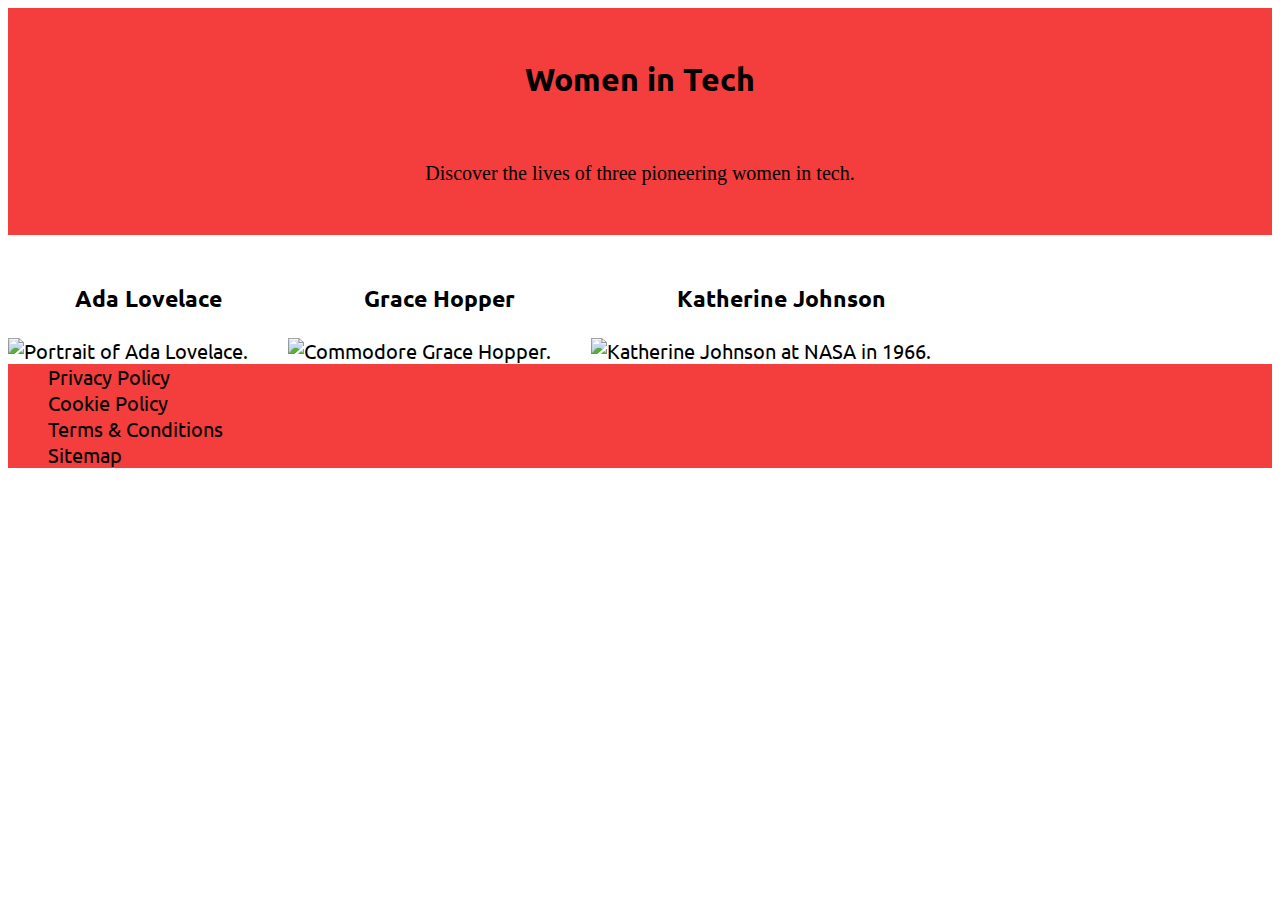
==== index.html @ 73e0e8b6 "stlying nand hover on footer" ====
﻿
<!DOCTYPE html>
<html>

<head>
  <title>Women in Tech</title>
  <meta charset="utf-8" />
  <meta name="viewport" content="width=device-width, initial-scale=1.0">
  <link rel="stylesheet" href="https://stackpath.bootstrapcdn.com/bootstrap/4.1.3/css/bootstrap.min.css" integrity="sha384-MCw98/SFnGE8fJT3GXwEOngsV7Zt27NXFoaoApmYm81iuXoPkFOJwJ8ERdknLPMO" crossorigin="anonymous">
  <link rel="stylesheet" href="css/styles.css">
  <link href="https://fonts.googleapis.com/css?family=Ubuntu" rel="stylesheet">
</head>

<body>

  <header id="main-title">
    <h1><a href="index.html">Women in Tech</a></h1>
    <p>
      Discover the lives of three pioneering women in tech.
    </p>
  </header>
  <div class="container">
    <nav>

      <ul id="homepage">
        <div class="col-md-4">


          <li>
            <a href="ada-lovelace.html">
              <h3>Ada Lovelace</h3>
              <img class="img-fluid" src="images/ada_lovelace_portrait.jpg" alt="Portrait of Ada Lovelace.">
            </a>
          </li>
        </div> <!-- /.col-md-4 -->
        <div class="col-md-4">
          <li>
            <a href="grace-hopper.html">
              <h3>Grace Hopper</h3>
              <img class="img-fluid" src="images/commodore_grace_m_hopper_usn.jpg" alt="Commodore Grace Hopper.">
            </a>
          </li>
        </div> <!-- /.col-md-4 -->
        <div class="col-md-4">
          <li>
            <a href="katherine-johnson.html">
              <h3>Katherine Johnson</h3>
              <img class="img-fluid" src="images/katherine_johnson_at_nasa_in_1966.jpg" alt="Katherine Johnson at NASA in 1966.">
            </a>
          </li>
        </div> <!-- /.col-md-4 -->
    </nav>
  </div> <!-- /.container -->

  <footer>
    <ul class="fixed-bottom" id="footer">
      <div class="container">
        <div class="row">
          <div class="col-md-3">
            <li>
              <a class="end" href="#">Privacy Policy</a>
            </li>
          </div> <!-- /.col-md-3 -->
            <div class="col-md-3">
              <li>
                <a class="end" href="#">Cookie Policy</a>
                </a>
              </li>
            </div> <!-- /.col-md-3 -->
            <div class="col-md-3">
              <li>
                <a class="end" href="#">Terms & Conditions</a>
                </a>
              </li>
            </div> <!-- /.col-md-3 -->
            <div class="col-md-3">
              <li>
                <a class="end" href="#">Sitemap</a>
                </a>
              </li>
            </div> <!-- /.col-md-3 -->
          </div> <!-- /.row -->
        </div> <!-- /.container-fluid -->
  </footer>


</body>

</html>
---- css/styles.css ----
dl, ol, ul {
  margin-top: 0;
  margin-bottom: 0;
  }

.navbar-nav {
  font-size: 18px;
  padding: 5px 10px;
}

#brand {
  font-family: 'Ubuntu', sans-serif;
  font-size: 24px;
  color: #f43d3d;
}

#short-bio {
  padding: 120px;
}

ul {
  padding-left: 0;
  list-style-type: none;
}

ul li {
  font-size: 20px;
}

ul li strong {
  color: #f43d3d;
}

h1 {
  padding-bottom: 40px;
  font-family: 'Ubuntu', sans-serif;
}

#main-title {
  padding: 30px 0;
  text-align: center;
  background-color: #f43d3d;
}

h1 a {
  text-decoration: none;
  padding: 40px 0 20px 0;
  font-family: 'Ubuntu', sans-serif;
  text-align: center;
  color: black;
}

h1 a:hover {
  text-decoration: none;
  padding: 40px;
  font-family: 'Ubuntu', sans-serif;
  color: black;
  font-weight: bold;
}

ul li a {
  text-decoration: none;
  padding: 40px;
  font-family: 'Ubuntu', sans-serif;
  color: black;
  text-align: center;
}

ul#homepage li a:hover {
  text-decoration: none;
  padding: 40px;
  font-family: 'Ubuntu', sans-serif;
  color: #f43d3d;
  font-weight: bold;
}

h2 {
  text-align: center;
  padding: 30px 0;
  font-size: 50px;
  font-family: 'Ubuntu', sans-serif;
}

#photo {
  padding: 0;
}

#colophon p {
  color: grey;
  padding: 30px;
}

#colophon a {
  color: grey;
  text-decoration: underline;
}

#short-bio {
  line-height: 1.75;
}

#homepage {
  display: inline-flex;
}

.bio {
  padding: 30px 30px;
  background-color: #D3D3D3;
  margin: 10px 0;
}

p {
  font-size: 20px;
}

blockquote {
  font-size: 30px;
  text-align: center;
  padding: 30px 50px;
  font-weight: bold;
}

blockquote::before {
  content: '"';
  font-size: 46px;
  color: #f43d3d;
  font-weight: bold;
  font-family: cursive;
  padding: 10px;
}

blockquote::after {
  content: '"';
  font-size: 46px;
  color: #f43d3d;
  font-weight: bold;
  font-family: cursive;
  padding: 10px;
}

#footer {
  background-color: #f43d3d;
}

.end ul li a:hover {
  font-weight: bold;
  colour: white;
}
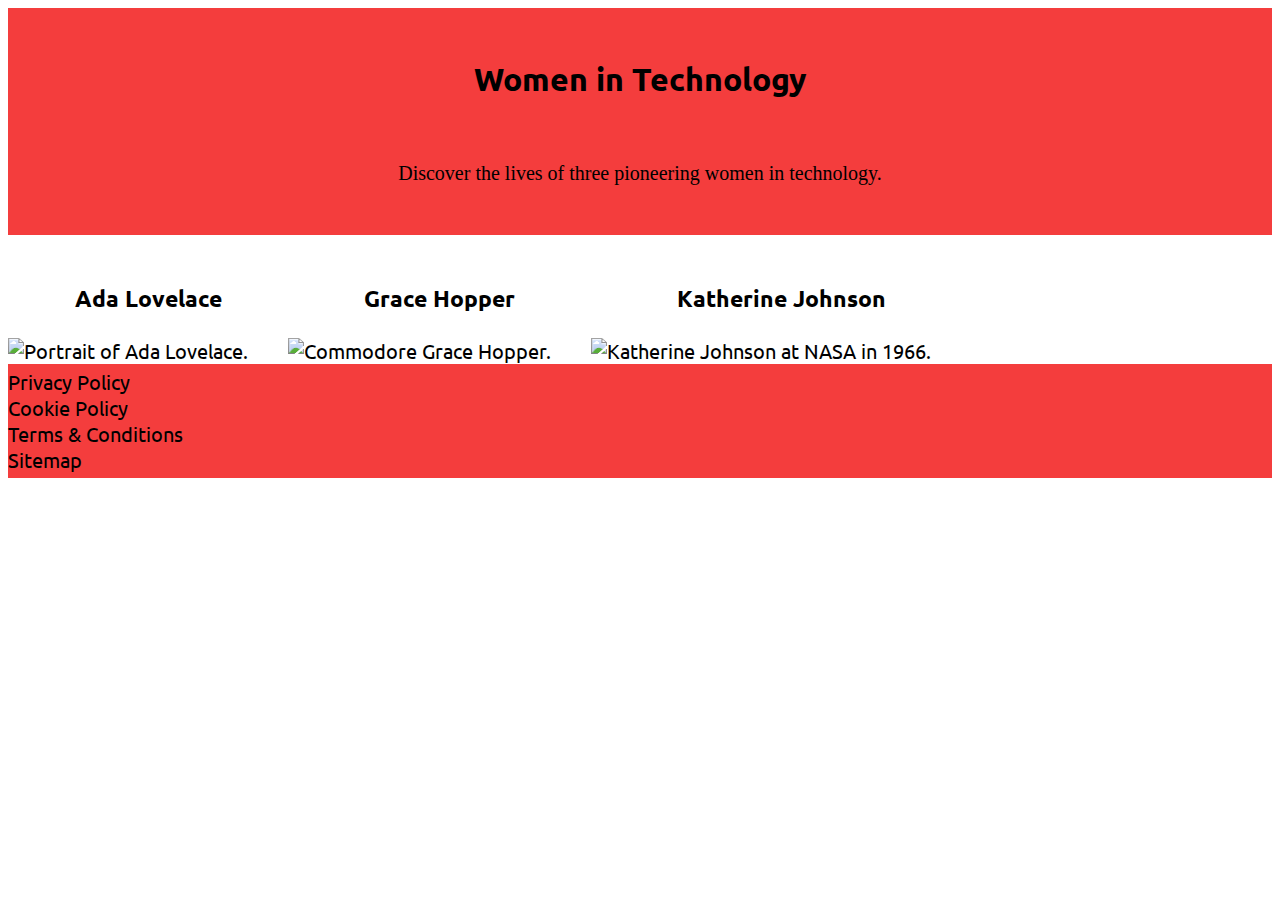
==== commit e43a80f3: "styling of footer and changing text of index.html" ====
--- a/index.html
+++ b/index.html
@@ -14,9 +14,9 @@
 <body>
 
   <header id="main-title">
-    <h1><a href="index.html">Women in Tech</a></h1>
+    <h1><a href="index.html">Women in Technology</a></h1>
     <p>
-      Discover the lives of three pioneering women in tech.
+      Discover the lives of three pioneering women in technology.
     </p>
   </header>
   <div class="container">
--- a/css/styles.css
+++ b/css/styles.css
@@ -140,9 +140,16 @@
 
 #footer {
   background-color: #f43d3d;
+  padding-top: 5px;
+  padding-bottom: 5px;
 }
 
-.end ul li a:hover {
-  font-weight: bold;
-  colour: white;
+.end {
+  padding: 0;
 }
+
+ul#footer li a:hover {
+  text-decoration: underline;
+  font-family: 'Ubuntu', sans-serif;
+  color: black;
+}
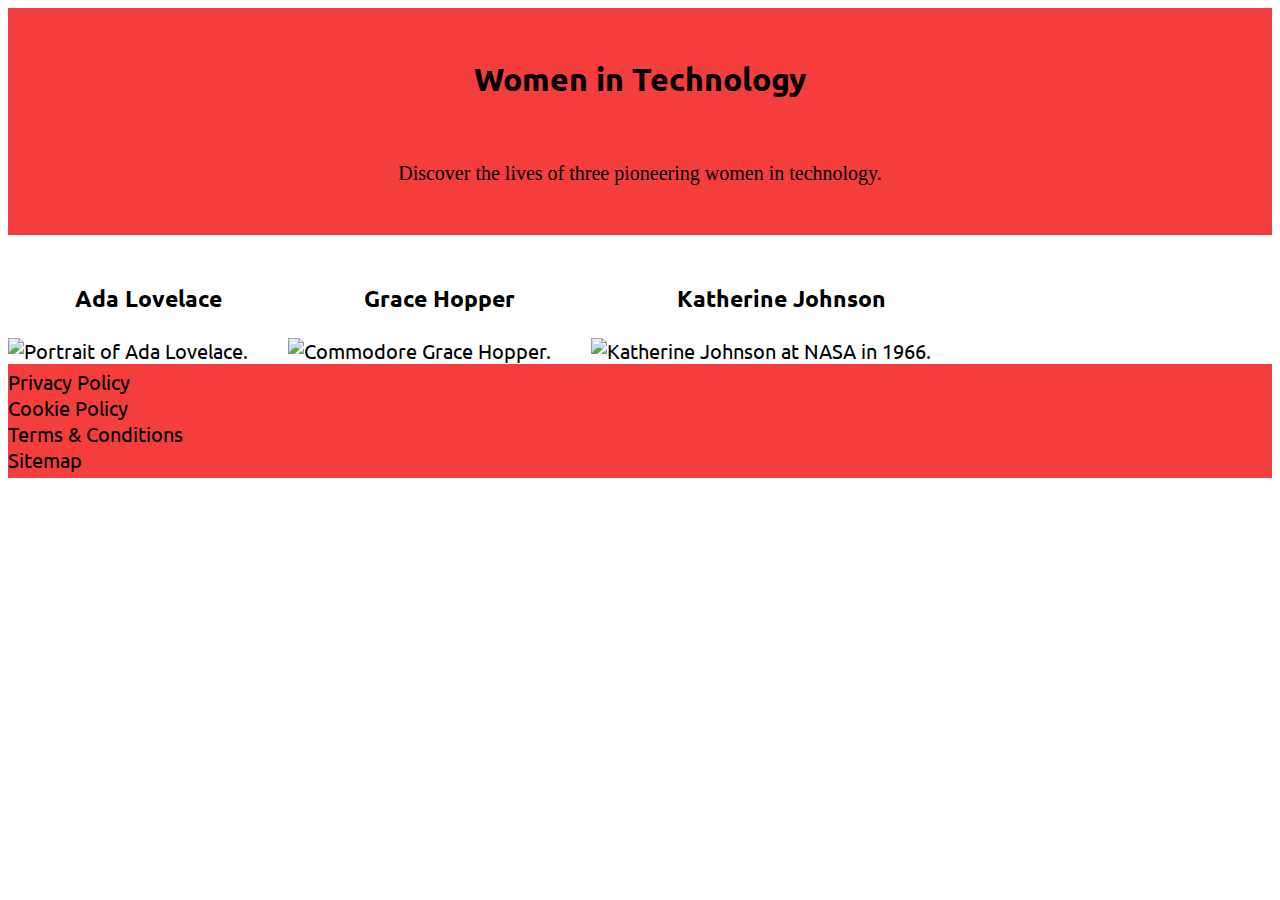
==== commit 9ed4effc: "beautified code" ====
--- a/index.html
+++ b/index.html
@@ -61,26 +61,26 @@
               <a class="end" href="#">Privacy Policy</a>
             </li>
           </div> <!-- /.col-md-3 -->
-            <div class="col-md-3">
-              <li>
-                <a class="end" href="#">Cookie Policy</a>
-                </a>
-              </li>
-            </div> <!-- /.col-md-3 -->
-            <div class="col-md-3">
-              <li>
-                <a class="end" href="#">Terms & Conditions</a>
-                </a>
-              </li>
-            </div> <!-- /.col-md-3 -->
-            <div class="col-md-3">
-              <li>
-                <a class="end" href="#">Sitemap</a>
-                </a>
-              </li>
-            </div> <!-- /.col-md-3 -->
-          </div> <!-- /.row -->
-        </div> <!-- /.container-fluid -->
+          <div class="col-md-3">
+            <li>
+              <a class="end" href="#">Cookie Policy</a>
+              </a>
+            </li>
+          </div> <!-- /.col-md-3 -->
+          <div class="col-md-3">
+            <li>
+              <a class="end" href="#">Terms & Conditions</a>
+              </a>
+            </li>
+          </div> <!-- /.col-md-3 -->
+          <div class="col-md-3">
+            <li>
+              <a class="end" href="#">Sitemap</a>
+              </a>
+            </li>
+          </div> <!-- /.col-md-3 -->
+        </div> <!-- /.row -->
+      </div> <!-- /.container-fluid -->
   </footer>
 
 
--- a/css/styles.css
+++ b/css/styles.css
@@ -1,7 +1,7 @@
 dl, ol, ul {
   margin-top: 0;
   margin-bottom: 0;
-  }
+}
 
 .navbar-nav {
   font-size: 18px;
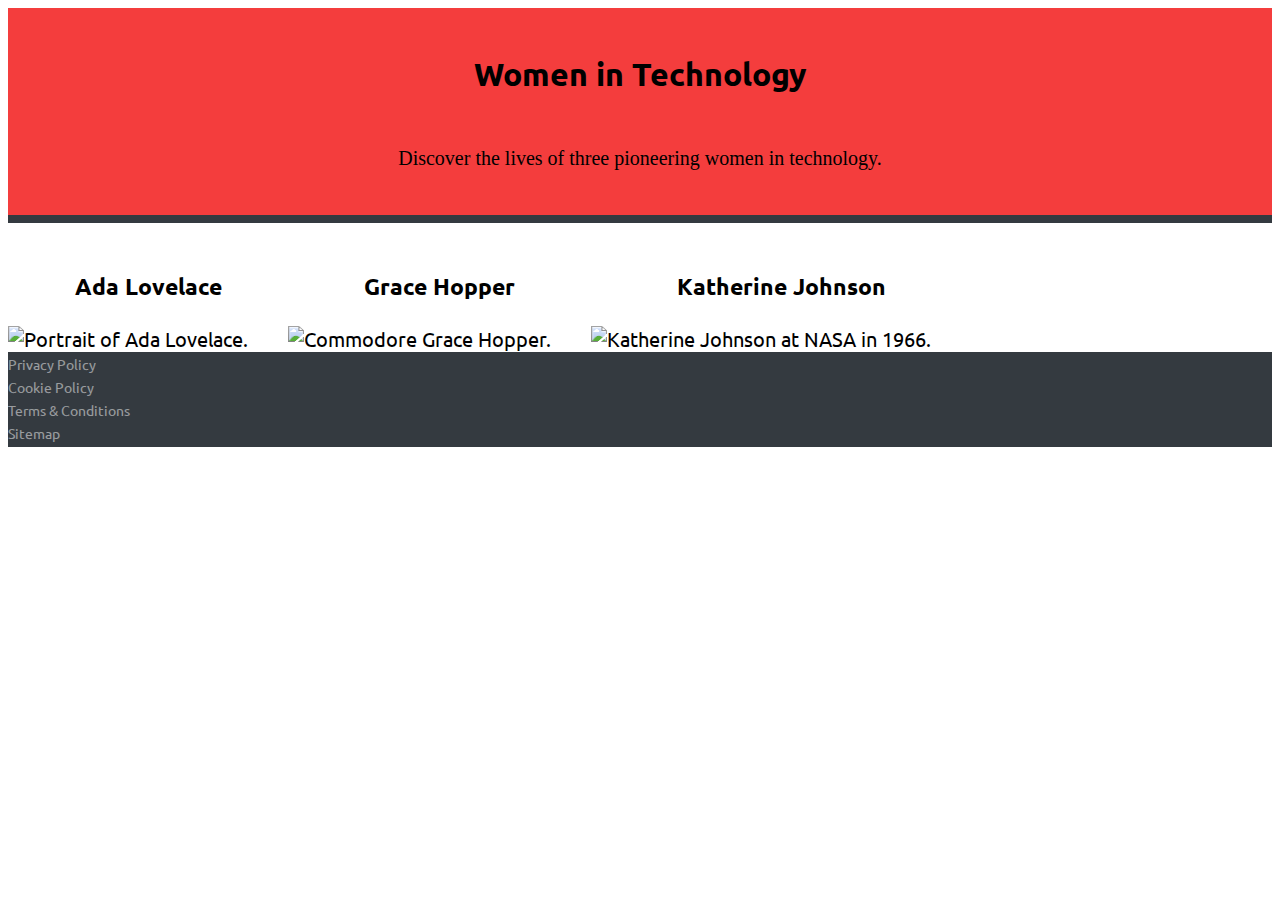
==== commit 652d8efb: "changed layout of footer in index.html" ====
--- a/index.html
+++ b/index.html
@@ -54,7 +54,7 @@
 
   <footer>
     <ul class="fixed-bottom" id="footer">
-      <div class="container">
+      <div class="container-fluid">
         <div class="row">
           <div class="col-md-3">
             <li>
--- a/css/styles.css
+++ b/css/styles.css
@@ -32,14 +32,17 @@
 }
 
 h1 {
-  padding-bottom: 40px;
+  padding-bottom: 30px;
   font-family: 'Ubuntu', sans-serif;
 }
 
 #main-title {
-  padding: 30px 0;
+  padding: 25px 0;
   text-align: center;
   background-color: #f43d3d;
+  border-bottom-style: solid;
+  border-bottom-width: 8px;
+  border-bottom-color: #343a40;
 }
 
 h1 a {
@@ -139,17 +142,30 @@
 }
 
 #footer {
-  background-color: #f43d3d;
-  padding-top: 5px;
-  padding-bottom: 5px;
+  background-color: #343a40;
+  padding: 0 0 3px 0px;
+/*  border-top-style: solid;
+  border-top-width: 2px;
+  border-top-color: ; */
 }
 
 .end {
   padding: 0;
 }
 
+#footer li a {
+    font-size: 14px;
+    color: rgba(255,255,255,.5);
+}
+
 ul#footer li a:hover {
   text-decoration: underline;
   font-family: 'Ubuntu', sans-serif;
-  color: black;
+  color: rgba(255,255,255,.5);
+  font-size: 14px;
 }
+
+.sticky-footer-navbar {
+  margin: 0;
+  padding: 0;
+}
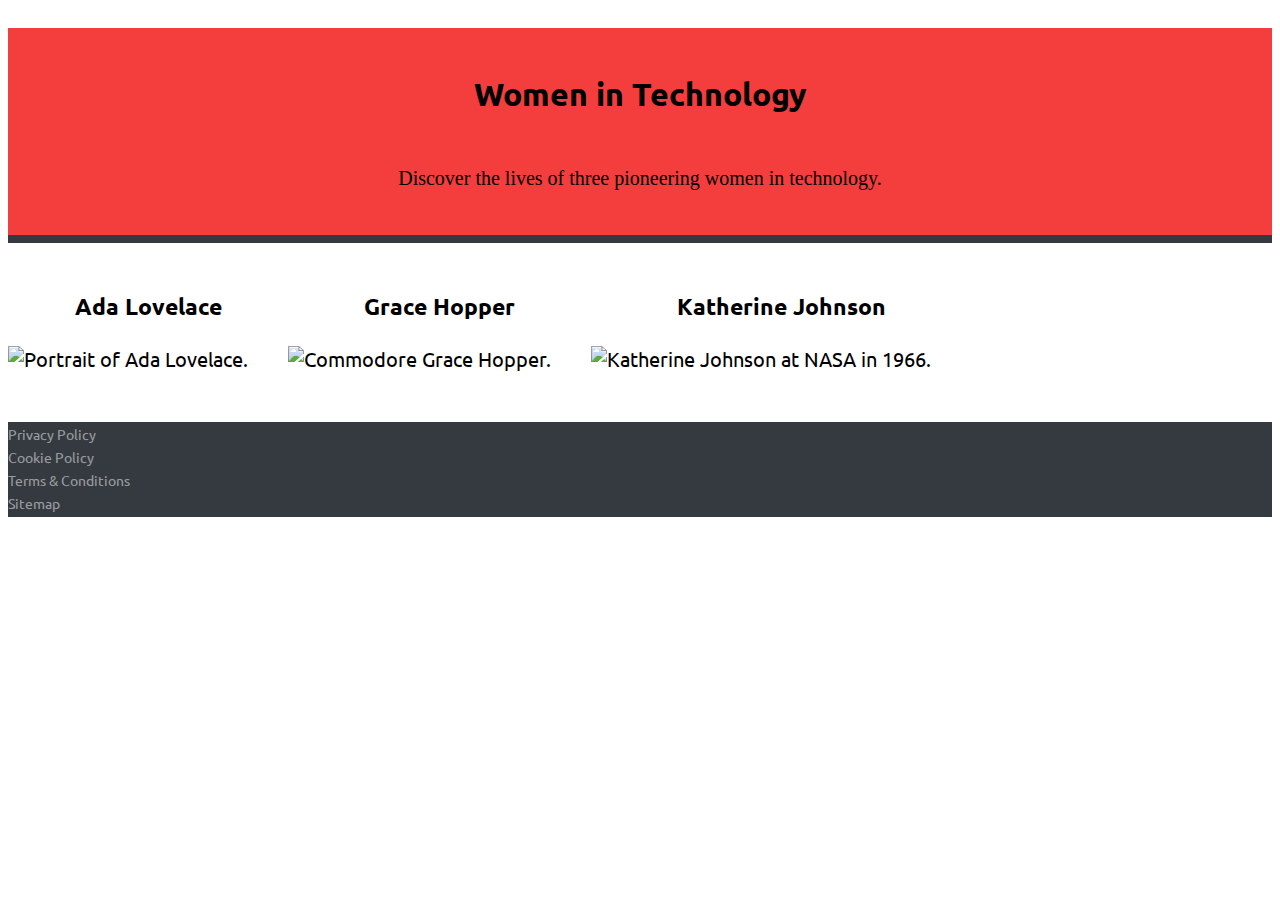
==== commit 55e9d003: "fixed footer on index.html and styling of photos" ====
--- a/index.html
+++ b/index.html
@@ -1,6 +1,6 @@
 ﻿
 <!DOCTYPE html>
-<html>
+<html lang="en-GB">
 
 <head>
   <title>Women in Tech</title>
@@ -24,8 +24,6 @@
 
       <ul id="homepage">
         <div class="col-md-4">
-
-
           <li>
             <a href="ada-lovelace.html">
               <h3>Ada Lovelace</h3>
@@ -53,7 +51,7 @@
   </div> <!-- /.container -->
 
   <footer>
-    <ul class="fixed-bottom" id="footer">
+    <ul class="sticky-footer-navbar" id="footer">
       <div class="container-fluid">
         <div class="row">
           <div class="col-md-3">
@@ -83,6 +81,8 @@
       </div> <!-- /.container-fluid -->
   </footer>
 
+  <script src="http://code.jquery.com/jquery-3.3.1.min.js" integrity="sha256-FgpCb/KJQlLNfOu91ta32o/NMZxltwRo8QtmkMRdAu8=" crossorigin="anonymous"></script>
+  <script src="https://stackpath.bootstrapcdn.com/bootstrap/4.1.3/js/bootstrap.min.js" integrity="sha384-ChfqqxuZUCnJSK3+MXmPNIyE6ZbWh2IMqE241rYiqJxyMiZ6OW/JmZQ5stwEULTy" crossorigin="anonymous"></script>
 
 </body>
 
--- a/css/styles.css
+++ b/css/styles.css
@@ -1,3 +1,11 @@
+body {
+  padding-top: 20px;
+}
+
+.ada-top {
+  padding-top: 40px;
+}
+
 dl, ol, ul {
   margin-top: 0;
   margin-bottom: 0;
@@ -104,6 +112,7 @@
 
 #homepage {
   display: inline-flex;
+  padding-bottom: 50px;
 }
 
 .bio {
@@ -144,9 +153,6 @@
 #footer {
   background-color: #343a40;
   padding: 0 0 3px 0px;
-/*  border-top-style: solid;
-  border-top-width: 2px;
-  border-top-color: ; */
 }
 
 .end {
@@ -154,14 +160,14 @@
 }
 
 #footer li a {
-    font-size: 14px;
-    color: rgba(255,255,255,.5);
+  font-size: 14px;
+  color: rgba(255, 255, 255, .5);
 }
 
 ul#footer li a:hover {
   text-decoration: underline;
   font-family: 'Ubuntu', sans-serif;
-  color: rgba(255,255,255,.5);
+  color: rgba(255, 255, 255, .5);
   font-size: 14px;
 }
 
@@ -169,3 +175,22 @@
   margin: 0;
   padding: 0;
 }
+
+#sign-up {
+  padding: 20px 0 50px 0;
+}
+
+.btn-primary {
+  background-color: #f43d3d;
+  border-color: #f43d3d;
+}
+
+.btn-primary:hover {
+  background-color: #F4993D;
+  border-color: #F4993D;
+}
+
+.btn-primary:active {
+  background-color: #F4993D;
+  border-color: #F4993D;
+}
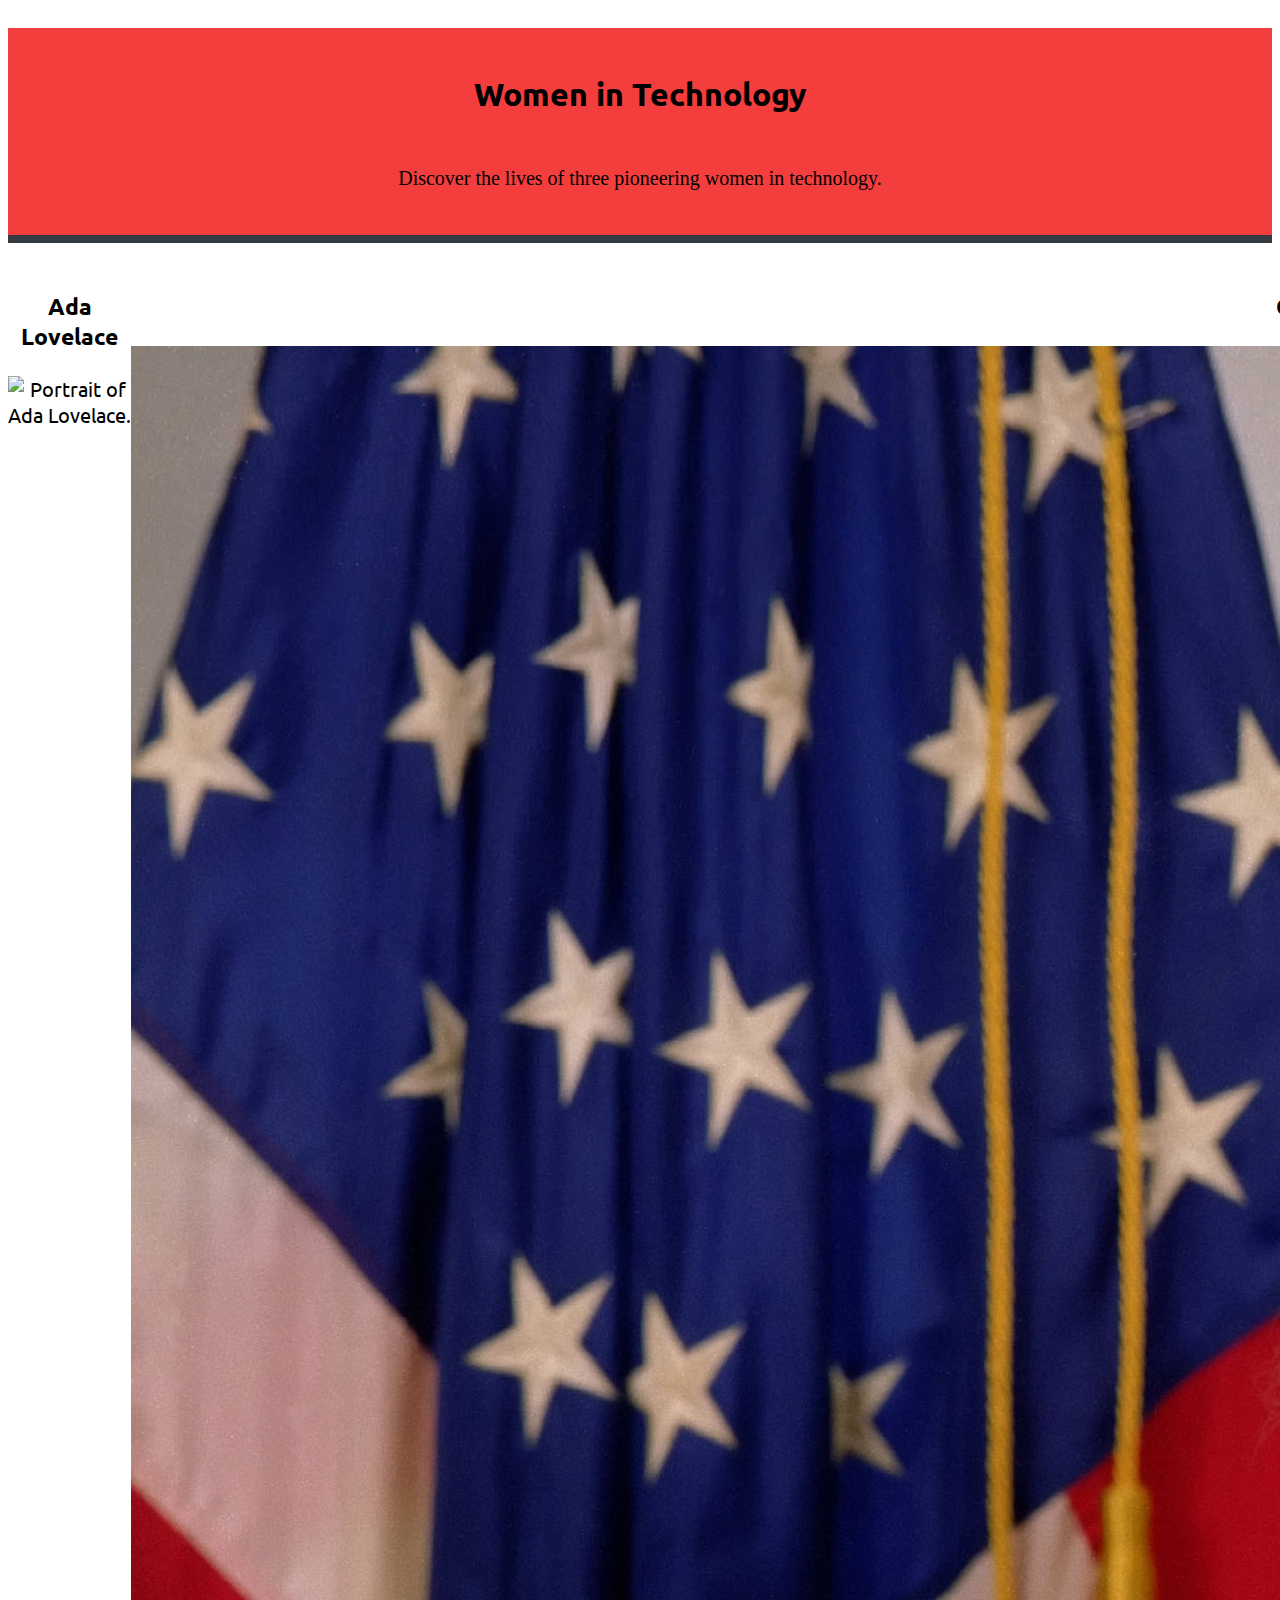
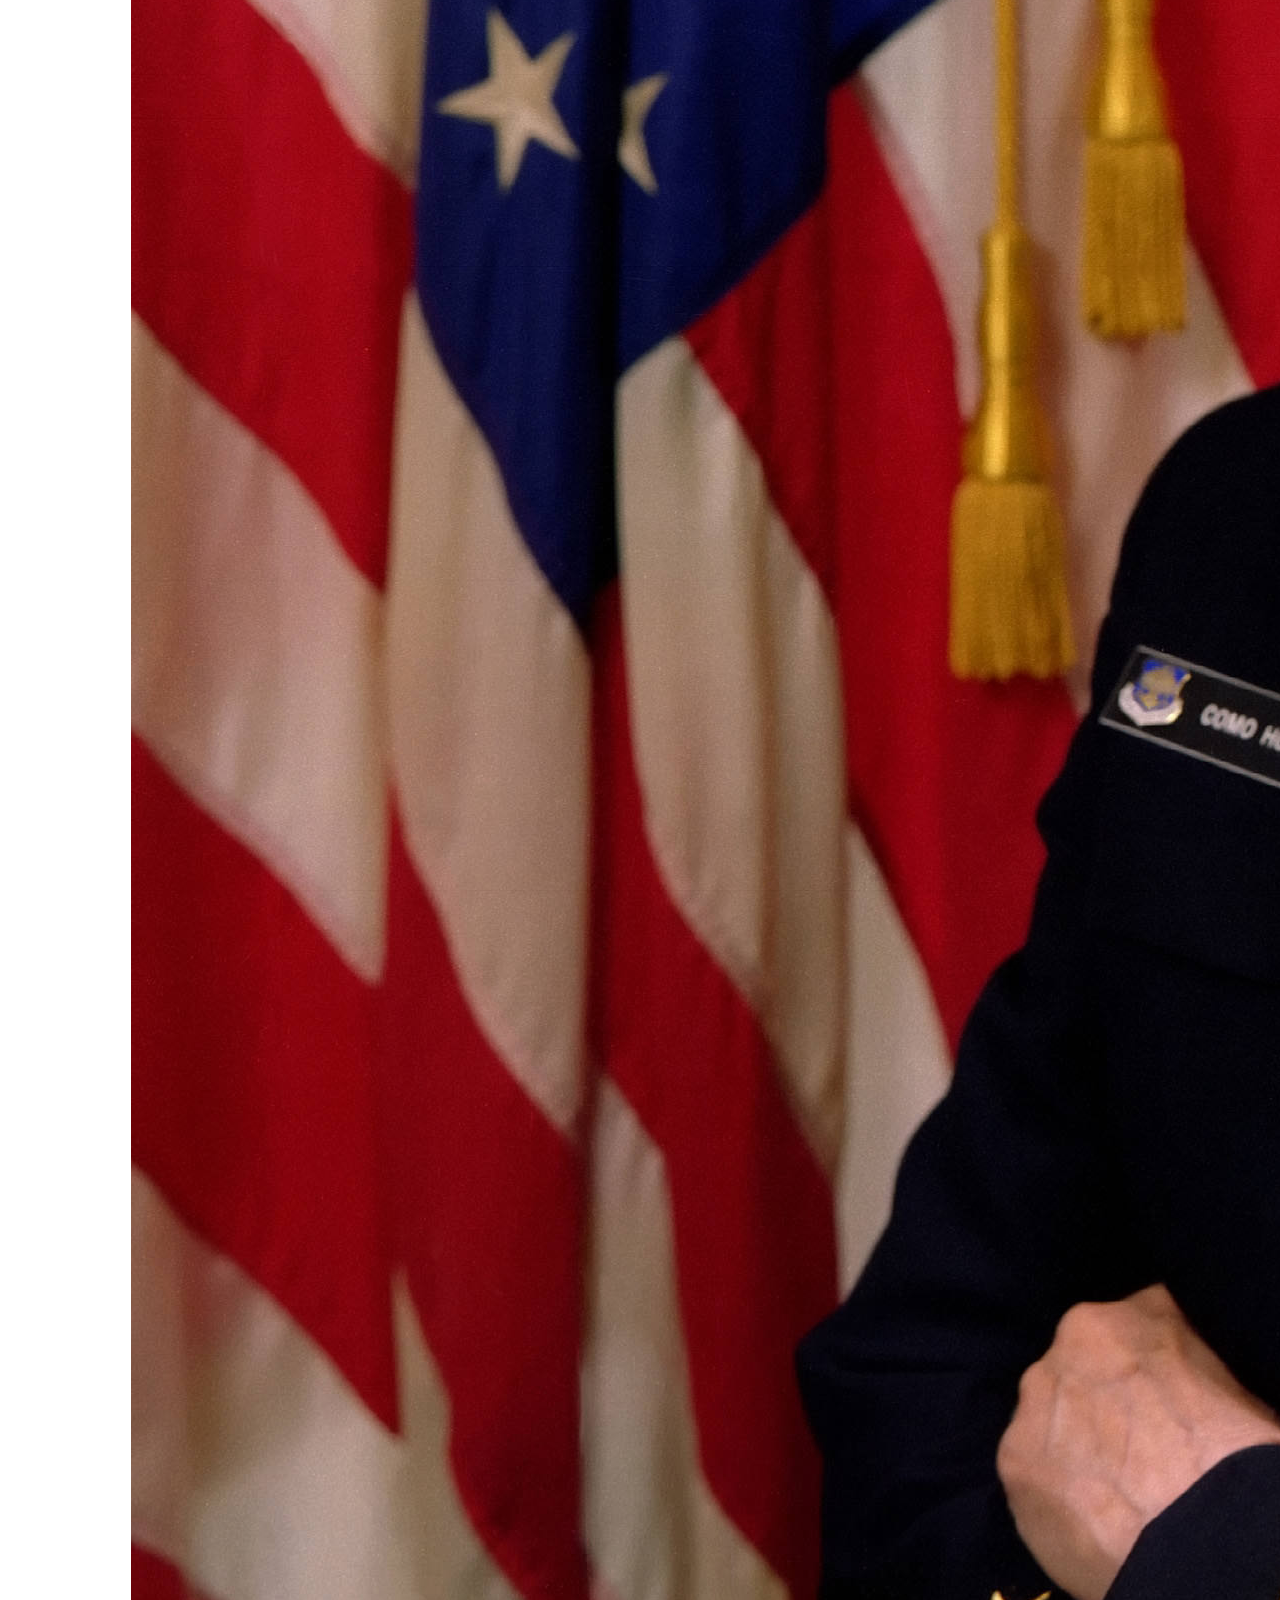
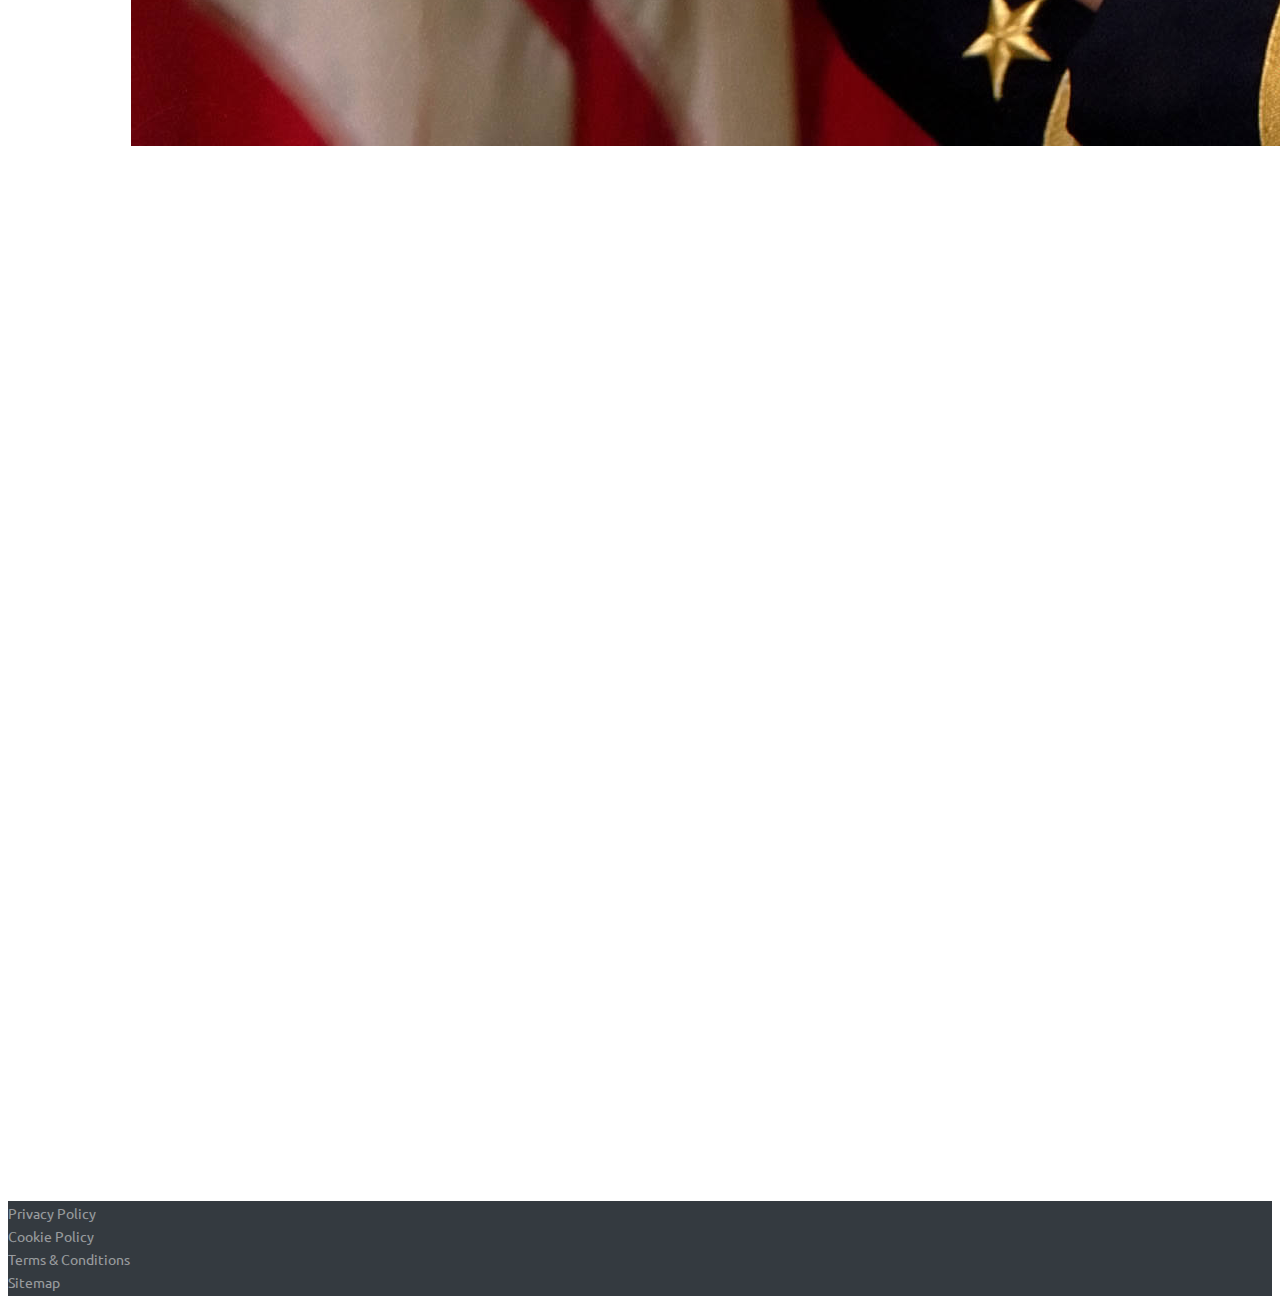
==== commit 509759b8: "added s to https for jquery on index page" ====
--- a/index.html
+++ b/index.html
@@ -27,7 +27,7 @@
           <li>
             <a href="ada-lovelace.html">
               <h3>Ada Lovelace</h3>
-              <img class="img-fluid" src="images/ada_lovelace_portrait.jpg" alt="Portrait of Ada Lovelace.">
+              <img class="img-fluid" src="images/Ada_lovelace_portrait.jpg" alt="Portrait of Ada Lovelace.">
             </a>
           </li>
         </div> <!-- /.col-md-4 -->
@@ -35,7 +35,7 @@
           <li>
             <a href="grace-hopper.html">
               <h3>Grace Hopper</h3>
-              <img class="img-fluid" src="images/commodore_grace_m_hopper_usn.jpg" alt="Commodore Grace Hopper.">
+              <img class="img-fluid" src="images/Commodore_Grace_M_Hopper_USN.jpg" alt="Commodore Grace Hopper.">
             </a>
           </li>
         </div> <!-- /.col-md-4 -->
@@ -43,7 +43,7 @@
           <li>
             <a href="katherine-johnson.html">
               <h3>Katherine Johnson</h3>
-              <img class="img-fluid" src="images/katherine_johnson_at_nasa_in_1966.jpg" alt="Katherine Johnson at NASA in 1966.">
+              <img class="img-fluid" src="images/Katherine_Johnson_at_NASA_in_1966.jpg" alt="Katherine Johnson at NASA in 1966.">
             </a>
           </li>
         </div> <!-- /.col-md-4 -->
@@ -81,7 +81,7 @@
       </div> <!-- /.container-fluid -->
   </footer>
 
-  <script src="http://code.jquery.com/jquery-3.3.1.min.js" integrity="sha256-FgpCb/KJQlLNfOu91ta32o/NMZxltwRo8QtmkMRdAu8=" crossorigin="anonymous"></script>
+  <script src="https://code.jquery.com/jquery-3.3.1.min.js" integrity="sha256-FgpCb/KJQlLNfOu91ta32o/NMZxltwRo8QtmkMRdAu8=" crossorigin="anonymous"></script>
   <script src="https://stackpath.bootstrapcdn.com/bootstrap/4.1.3/js/bootstrap.min.js" integrity="sha384-ChfqqxuZUCnJSK3+MXmPNIyE6ZbWh2IMqE241rYiqJxyMiZ6OW/JmZQ5stwEULTy" crossorigin="anonymous"></script>
 
 </body>
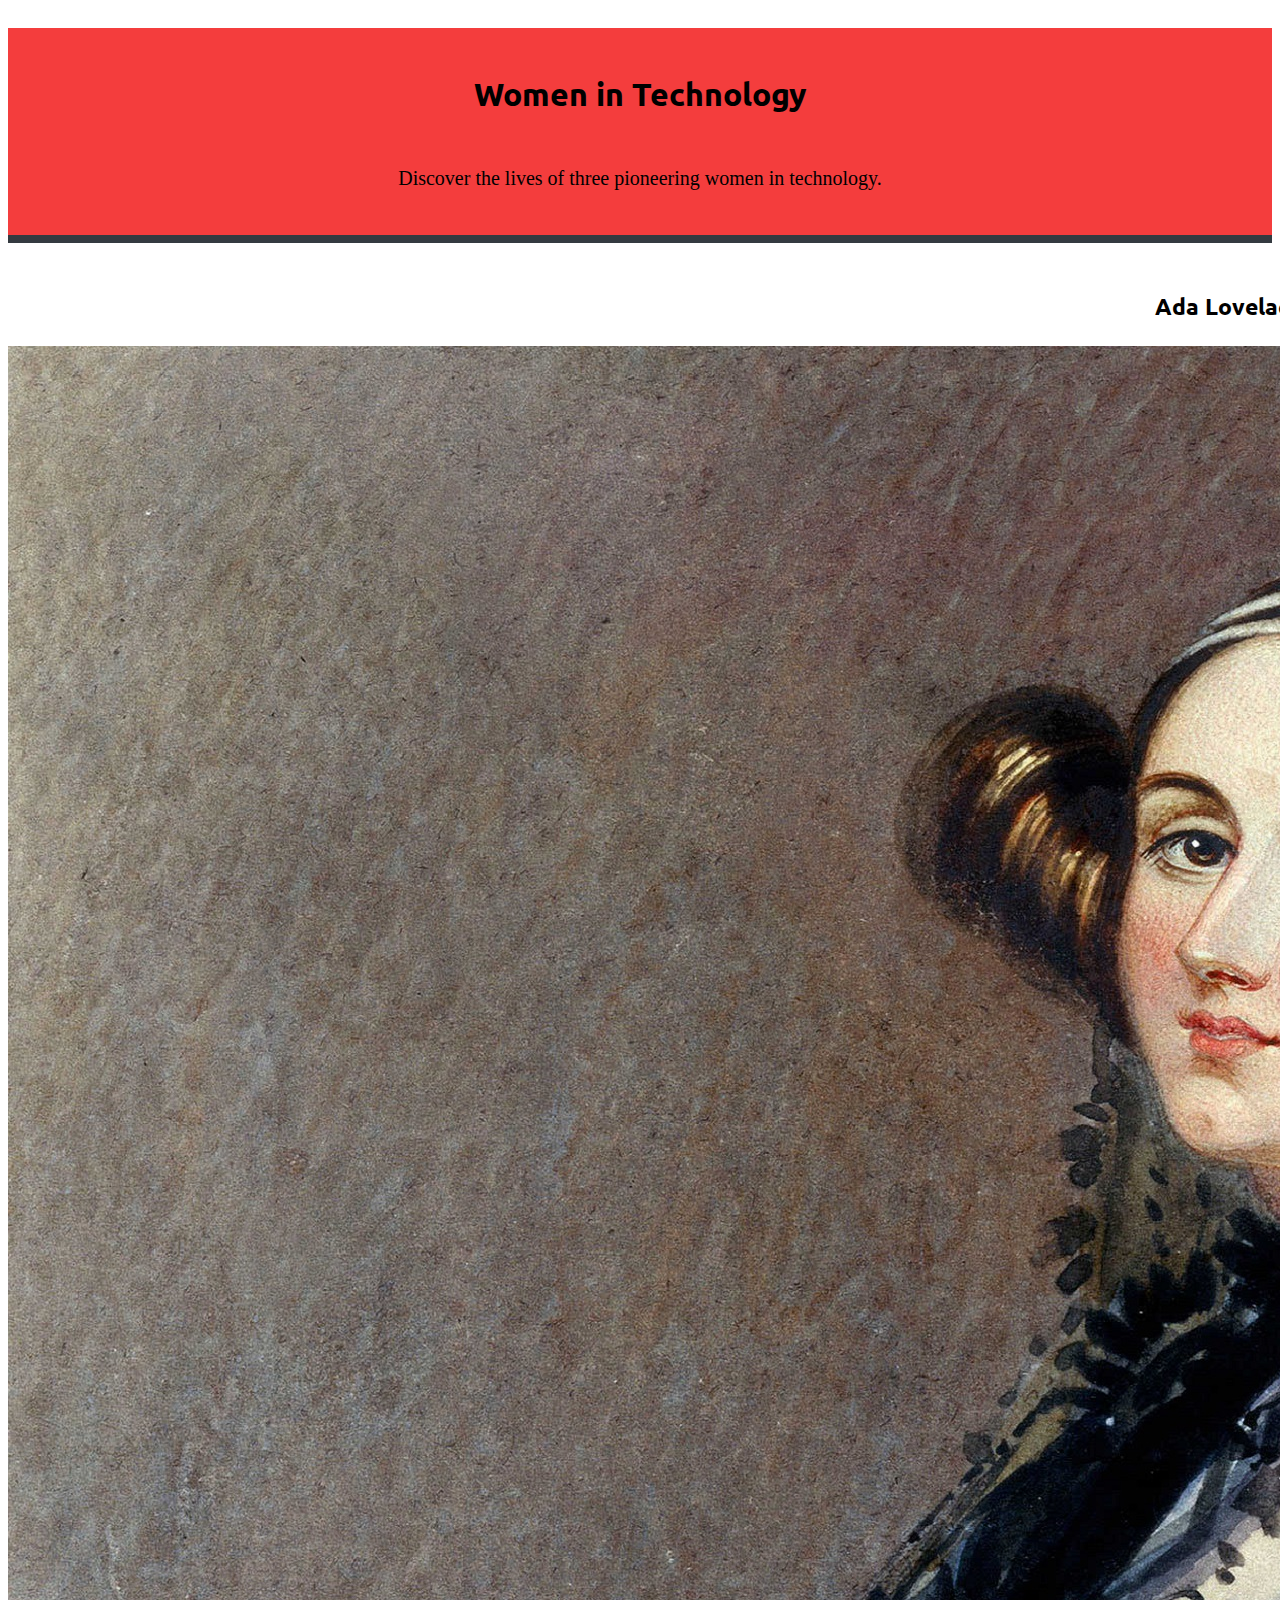
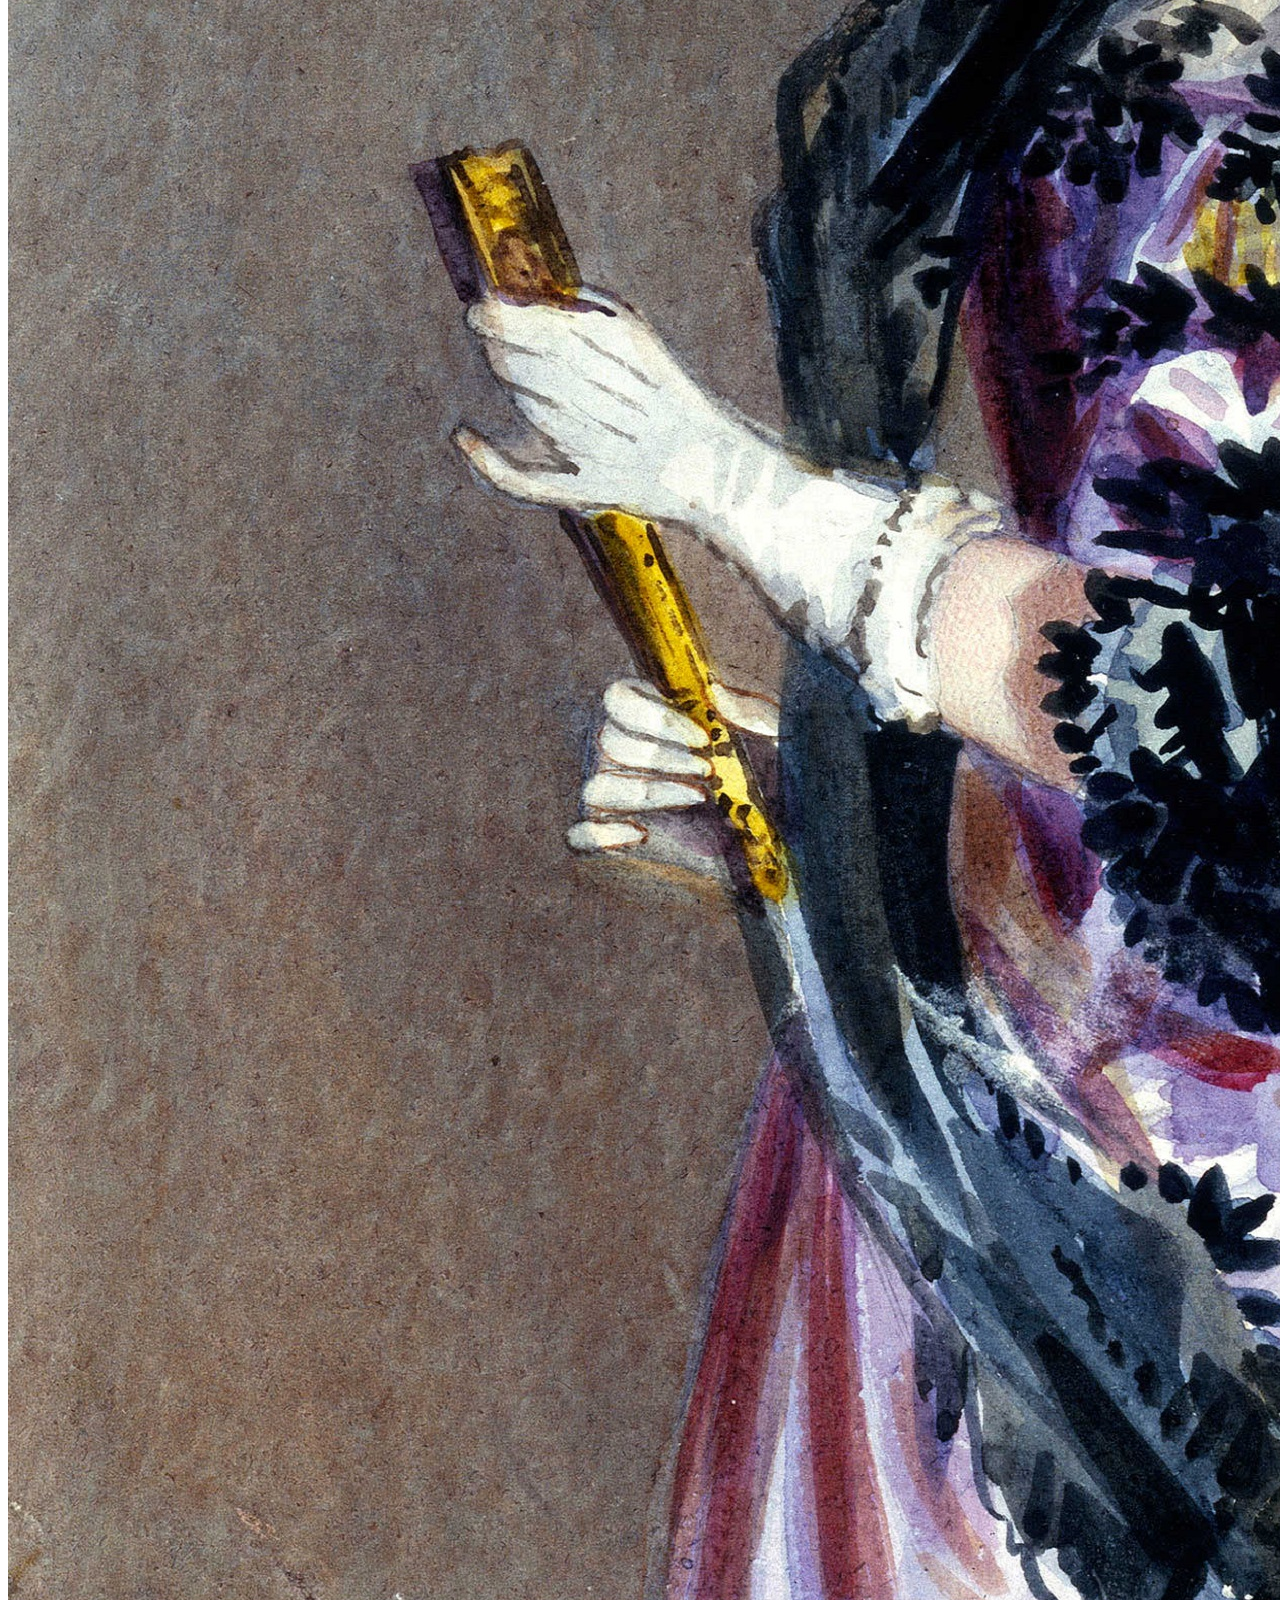
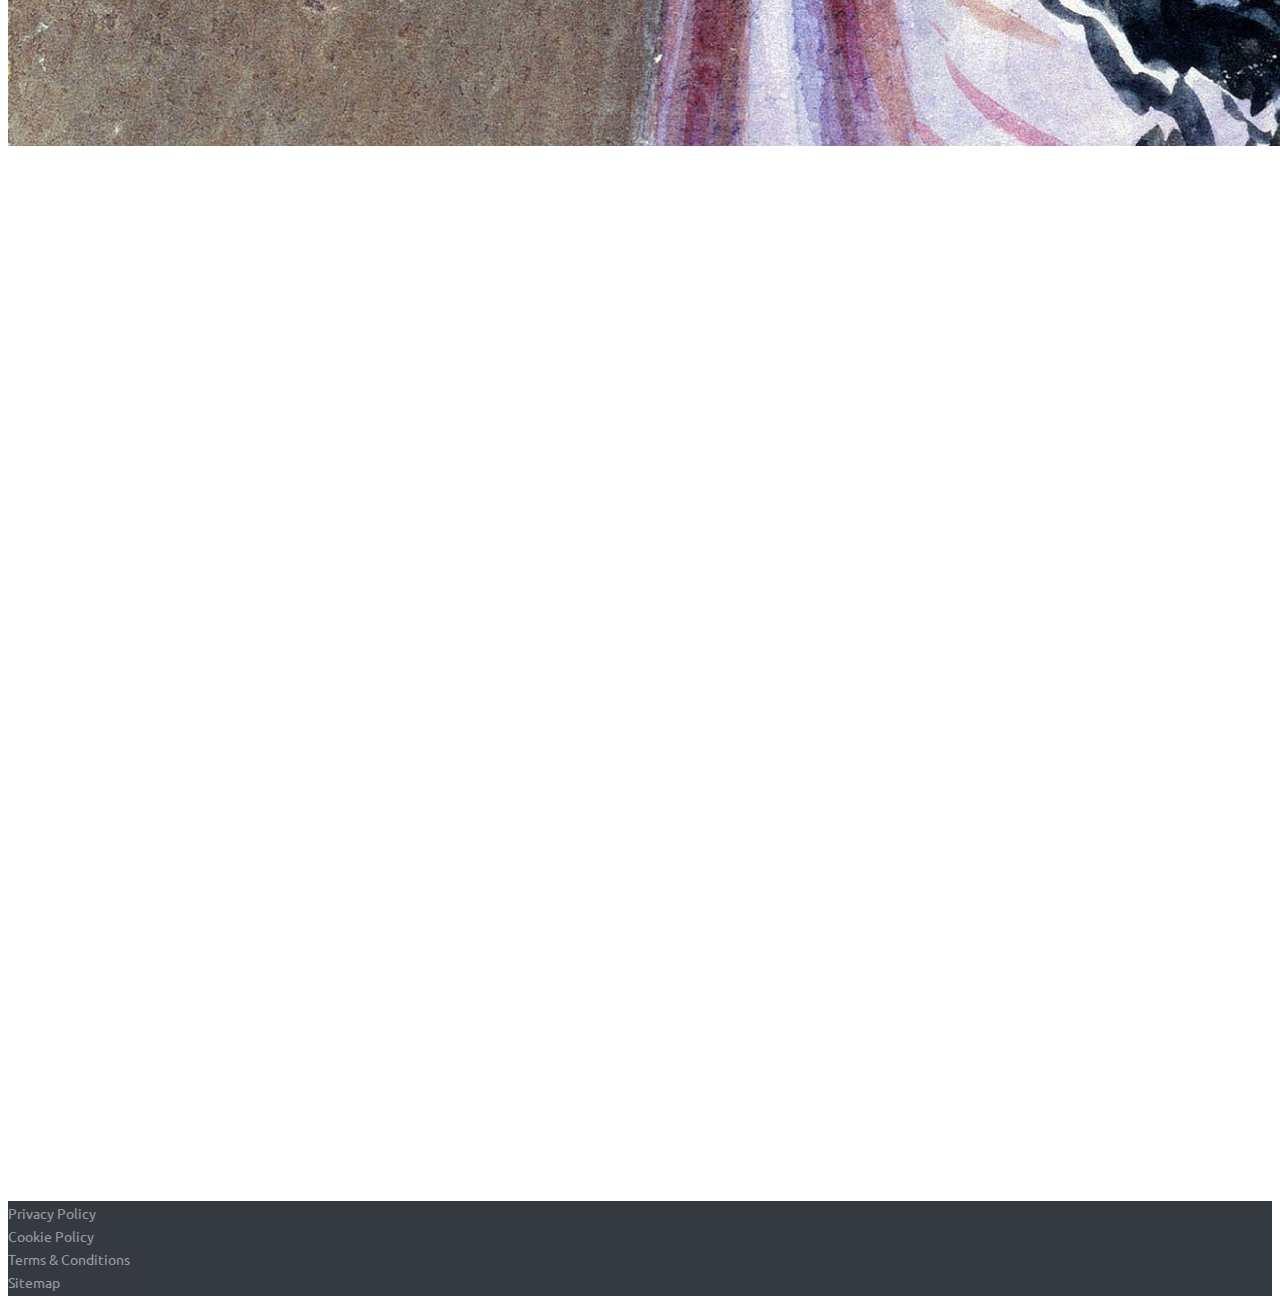
==== commit 030d5eae: "updated ada image tag" ====
--- a/index.html
+++ b/index.html
@@ -27,7 +27,7 @@
           <li>
             <a href="ada-lovelace.html">
               <h3>Ada Lovelace</h3>
-              <img class="img-fluid" src="images/Ada_lovelace_portrait.jpg" alt="Portrait of Ada Lovelace.">
+              <img class="img-fluid" src="images/Ada_Lovelace_portrait.jpg" alt="Portrait of Ada Lovelace.">
             </a>
           </li>
         </div> <!-- /.col-md-4 -->
